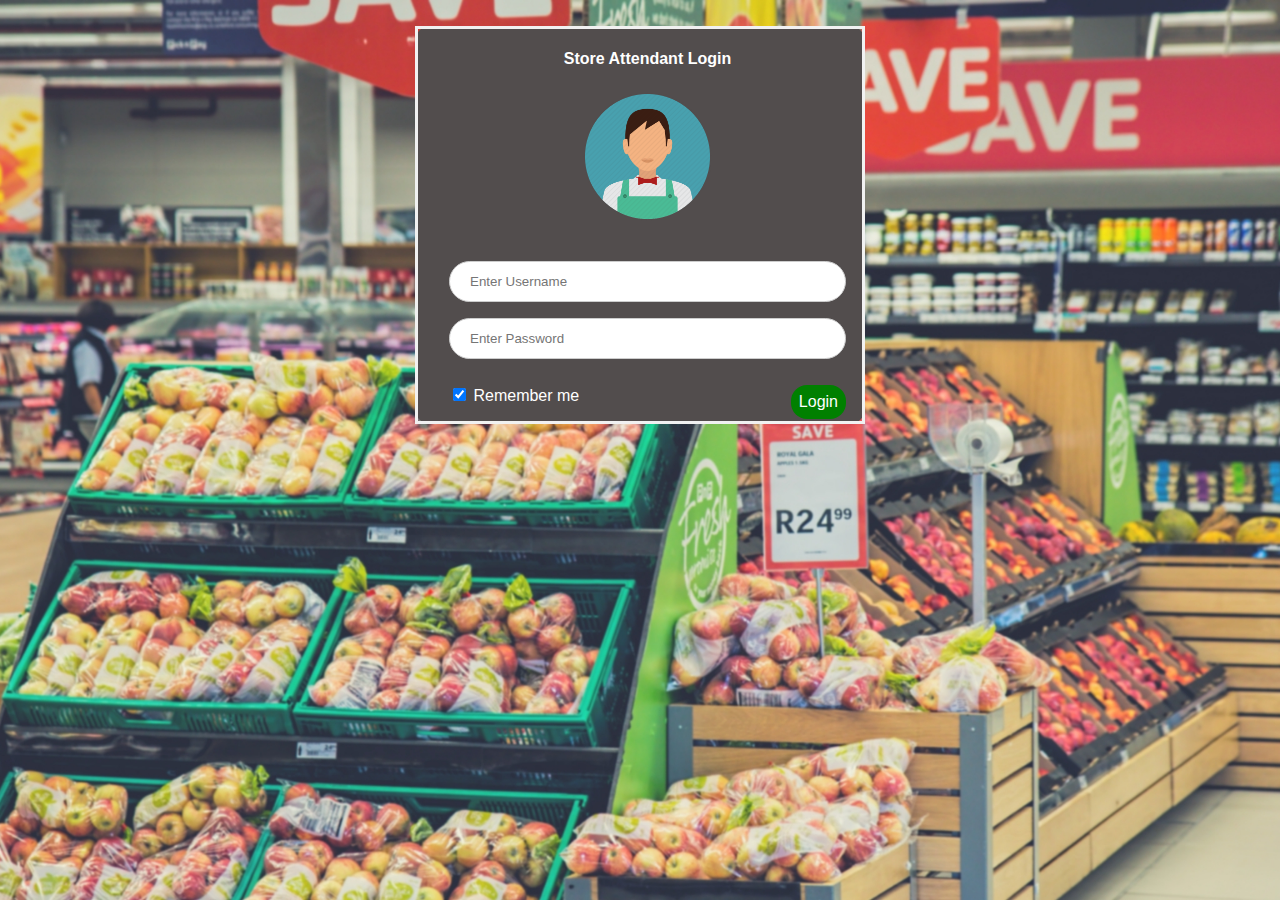
==== UI/index.html @ e55a99f0 "Add index page" ====
<!DOCTYPE html>
<html>
    <head>
        <title>Store_Manager</title>
        <link href="assets/styles/main.css" rel ="stylesheet">
        <link href="assets/images/icon.png" rel="icon">
    </head>

    <body>
        <!-- <header>
            <div class="container">
                <div id="brand">
                    <span class="highlight"><img src="assets/images/sm.jpg"></span>
                    <h1><span class="highlight">Store</span>Manager</h1>
                </div>
            </div>
                <nav>
                    <login>
                        <input type="text" name="uname" placeholder="Username">
                        <input type="password" name="password" placeholder="Password">
                        <a href="templates/store_admin/store_admin.html" class="button">Admin Login</a> 
                    </login>
                </nav>
        </header> -->

        <!-- <div id = "page-container"> -->
            
            <!-- <div id="content"> -->
                <br>
                <div id="container">
                        <form action="">
                            <h4>Store Attendant Login</h4>
                            <div class="imgcontainer">
                              <img src="assets/images/sa_avatar.png" alt="Avatar" class="avatar">
                            </div>
                          
                            <div class="containerl">
                              <!-- <label for="uname"><b>Username</b></label> -->
                              <input type="text" placeholder="Enter Username" name="uname" required>
                          
                              <!-- <label for="psw"><b>Password</b></label> -->
                              <input type="password" placeholder="Enter Password" name="psw" required><br><br>

                              <label id="rem"><input type="checkbox" checked="checked" name="remember"> Remember me</label>

                                  
                              <a href="templates/store_attendant/store_attendant.html">Login</a>
                              
                            </div>
                          
                            <!-- <div class="containerl" style="background-color:#f1f1f1">
                              <button type="button" class="cancelbtn">Cancel</button>
                              <span class="psw">Forgot <a href="#">password?</a></span>
                            </div> -->
                          </form>



                    <!-- <center><h3>Store Attendant Login</h3></center>
                    <form method="POST" action="">
                        <input name="uname" type="text" required placeholder="User Name"> <br><br>
                        <input name="lname" type="text" required placeholder="Last Name"><br><br>
                        <input name="email" type="email" required placeholder="E-mail"><br><br>
                        <input name="occupation" type="text" placeholder="Occupation">
                        <center>Date of Birth <input name="dob" type="date" required><br><br></center>
                        <hr><br><br>
                        <input type="password" name="pass" placeholder="Password" required>
                        <input type="password" name="rep-pass" placeholder="Repeat Password" required><br><br>
                        <center><input class="button" type="button" value="Submit"> <input class="button" type="button" value="Clear"></center>
                    </form> -->
                </div>
            <!-- </div> -->

          

            <!-- <div id="footer">
               <h4>Store_Manager &copy; 2018</h4> 

            </div> -->

        <!-- </div> -->
    </body>
    
</html>
---- UI/assets/styles/main.css ----
@import url('https://fonts.googleapis.com/css?family=Dancing+Script');
@import url('https://fonts.googleapis.com/css?family=Courgette');
@import url('https://fonts.googleapis.com/css?family=Satisfy');


html{
    background: url('../images/back2.jpg');
    background-position: center;
    background-repeat: no-repeat;
    background-size: cover;
    position: relative;
    width: 100%;
    height: 100vh; 


}

#page-container{
    width: 100%;
    /* margin: auto; */
    padding-top: 1px;
}

.button{ 
    text-align: center;
    padding: 5px 8px;
    text-decoration: none;
    border: none;
    display: inline-block;
    background-color: #4CAF50;
    color: white;
    margin: 8px 0;
    cursor: pointer;
}

#content{
    /* background: url('../images/back2.jpg'); */
    /* -webkit-filter: blur(35px);  */
    /* filter: blur(25px); */
    height: 680px;
    border-radius: 5px;
    /* margin-top: 10%; */
}

#content h2{
    font-style: italic;
    color: aliceblue;
    text-align: center;
    font-weight: bolder;
    font-size: 60px;
    font-family: 'Satisfy', cursive;
}

#content h3{
    font-style: italic;
    color: aliceblue;
    text-align: center;
    font-family: 'Satisfy', cursive;
}

.container{
    width: 88%;
    margin: auto;
    overflow: hidden;
}

header{
    background-color: white;
    color: black;
    padding-top: 10px;
    /* min-height: 80px; */
    /* border-bottom: rgb(238, 199, 206) 5px solid; */
    width: 100%;
    position: fixed;
    left: 0;
    top: 0;
}

header a{
    color: rgb(238, 199, 206);
    text-decoration: none;
    font-size: 13px;
}

header ul{
    margin: 0;
    padding: 0;
}

header li{
    display: inline;
    padding: 0 20px 0 20px;
}

header #brand{
    float: left;
}

header #brand img{
    height: 50px;
    width: 150px;
}

header #brand h1{
    margin: 0;
    font-family: 'Courgette', cursive;
}

header nav{
    float: right;
    margin-top: 0;
}

header nav login{
    float: right;
    margin-top: -20px;
    padding: 0 20px 0 20px;
    padding-top: 0;
}

header .highlight, header .current a{
    color:green;
    font-weight:bold;
}

header a:hover{
    color:#cccccc;
}

section{
    min-height: 500px;
    background-color:  rgb(56, 63, 63);
    border-radius: 5px;
    margin-top: 8%;
    margin-bottom: 8%;
    padding-top: 1%;
}

#book{
    min-height: 470px;
    background-color: rgb(238, 199, 206);
    border-radius: 10px;
    margin-left: 20px;
    margin-right: 20px;
    margin-bottom: 200px;
}

section .row .column{
    width: 45%;
    margin-left: 60px;
    margin-top: 20px;
}

section .row .column p{
    font-family: Arial, Helvetica, sans-serif;
    color: white;
    font-weight: 600;
}

section .row .column button{
    background-color: rgb(56, 63, 63);
    font-family: Arial, Helvetica, sans-serif;
    color: white;
    font-weight: 600;
    float: right;
    margin-right: 60px;
    border-radius: 6px;
    border: none;
    padding: 5px 8px;
}

hr{
    background-color: white;
    margin: auto;
    width: 50%;
}

#container{
    width: 450px;
    /* height: 700px; */
    /* margin-top: 50%; */
    margin: auto;
    /* padding-top: -10px; */
    background: rgb(82, 77, 77);
    border: none;
    border-radius: 15px;
}

#container form{
    padding-left: 15px;
}

#container form{
    color: white;
}

#container h4{
    color: white;
    text-align: center;

}

#content2{
    background: white;
    width: 650px;
    height: 250px;
    margin: auto;
    font-weight: 600;
    color: rgb(56, 63, 63);
    font-family: 'Courgette', cursive;
}

 #content2 h3{
    text-align: center;
} 

.row:after{
    content: "";
    display: table;
    clear: both;
}

.column{
    float: left;
    width: 50%;
}

#footer{
    background:white;
    height: 50px;
    color: aliceblue;
    font-weight: bolder;
    font-family: 'Courgette', cursive;
    position: fixed;
    left: 0;
    bottom: 0;
    width: 100%;
    text-align: center;
}

#footer h4{ 
    margin-top: 10px;
}



 /* TAB STYLES*/
 .tab {
    width: 80%;
    margin-left: 10%;
    border-radius: 6px;
    overflow: hidden;
    border: 1px solid #ccc;
    background-color: #f1f1f1;
}

.tab button {
    background-color: inherit;
    float: left;
    border: none;
    outline: none;
    cursor: pointer;
    padding: 17px 36px;
    transition: 0.3s;
}

.tab button:hover {
    background-color: #ddd;
}

.tab button.active {
    background-color: #ccc;
}

.tabcontent {
    display: none;
    padding: 17px 36px;
    width: 80%;
    border: 1px solid #ccc;
    border-top: none;
    margin-left: 10%;
    background-color: white;
    font-size: 10px;
    color: #666;
} 

.tabcontent table td a{
   text-decoration: none;
   color: rgb(64, 62, 146);
} 

.tabcontent table td button{
    border-radius: 4px;
    border: none;
    font-size: 12px;
    color: white;
    background-color: rgb(238, 199, 206);
 } 

 /* ALL ENTRIES TABLE STYLING */

 #myInput {
    /* background-image: url('/css/searchicon.png');  */
    background-position: 10px 12px;
    background-repeat: no-repeat;
    width: 100%; 
    font-size: 16px; 
    padding: 12px 20px 12px 40px; 
    border: 1px solid #ddd; 
    margin-bottom: 12px; 
}

#myTable {
    width: 100%; 
    border: 1px solid #ddd; 
    font-size: 18px; 
    border-radius: 10px;
    background-color: #f1f1f1;
    font-family: Arial, Helvetica, sans-serif;
}

#myTable th{
    font-size: 14px;
    font-weight: 100;
}

#myTable th, #myTable td {
    text-align: left; 
    padding: 8px; 
}

#myTable tr {
    border-bottom: 1px solid #ddd;
}

#myTable tr.header, #myTable tr:hover {
    background-color: rgb(56, 63, 63);
    color:white;
}



body {font-family: Arial, Helvetica, sans-serif;}
form {border: 3px solid #f1f1f1;}

#container form input[type=text], #container form input[type=password] {
    width: 100%;
    padding: 12px 20px;
    margin: 8px 0;
    display: inline-block;
    border: 1px solid #ccc;
    box-sizing: border-box;
    border-radius: 36px;
}

button {
    background-color: #4CAF50;
    color: white;
    padding: 14px 20px;
    margin: 8px 0;
    border: none;
    cursor: pointer;
    width: 100%;
}

button:hover {
    opacity: 0.8;
}

.cancelbtn {
    width: auto;
    padding: 10px 18px;
    background-color: #f44336;
}

.imgcontainer {
    text-align: center;
    margin: 24px 0 12px 0;
}

img.avatar {
    width: 30%;
    border-radius: 50%;
}

.containerl {
    padding: 16px;
    border-radius: 10px;
}

.containerl a{
    text-decoration: none;
    background-color: green;
    color: white;
    padding: 8px 8px;
    float: right;
    border-radius: 16px;
}




span.psw {
    float: right;
    padding-top: 16px;
}

/* Change styles for span and cancel button on extra small screens */
@media screen and (max-width: 300px) {
    span.psw {
       display: block;
       float: none;
       color: black;
    }
    .cancelbtn {
       width: 100%;
    }
}
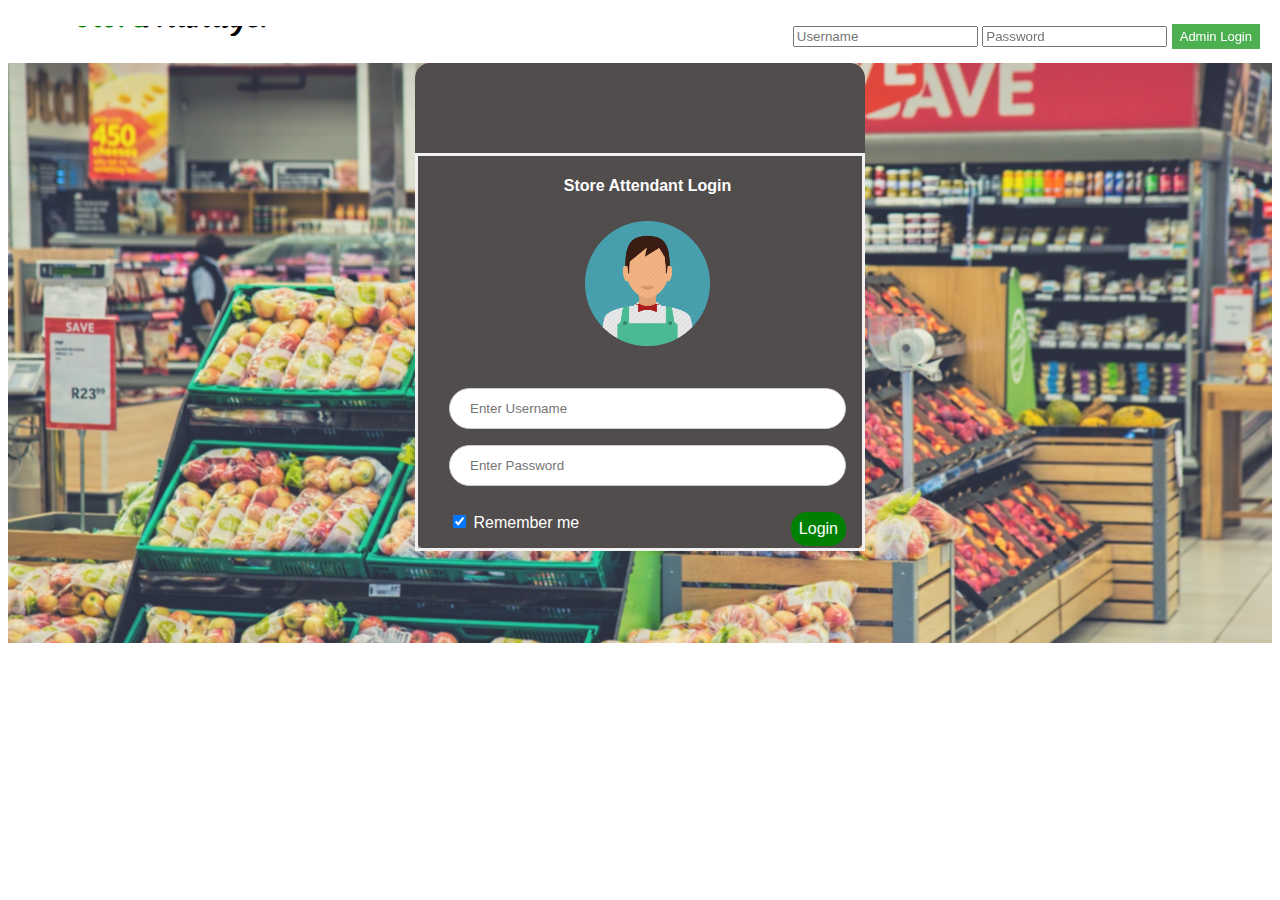
==== commit 77ba09b9: "Modify index page" ====
--- a/UI/index.html
+++ b/UI/index.html
@@ -7,6 +7,53 @@
     </head>
 
     <body>
+            <header>
+            <div class="container">
+                <div id="brand">
+                    <!-- <span class="highlight"><img src="assets/images/sm.jpg"></span> -->
+                    <h1><span class="highlight">Store</span>Manager</h1>
+                </div>
+            </div>
+                <nav>
+                    <login>
+                        <input type="text" name="uname" placeholder="Username">
+                        <input type="password" name="password" placeholder="Password">
+                        <a href="templates/store_admin/store_admin.html" class="button">Admin Login</a> 
+                    </login>
+                </nav>
+        </header> 
+                  
+                  <div id="backgroundimage">
+
+
+                        <div id="container">
+                                <form action="">
+                                    <h4>Store Attendant Login</h4>
+                                    <div class="imgcontainer">
+                                      <img src="assets/images/sa_avatar.png" alt="Avatar" class="avatar">
+                                    </div>
+                                  
+                                    <div class="containerl">
+                                      <!-- <label for="uname"><b>Username</b></label> -->
+                                      <input type="text" placeholder="Enter Username" name="uname" required>
+                                  
+                                      <!-- <label for="psw"><b>Password</b></label> -->
+                                      <input type="password" placeholder="Enter Password" name="psw" required><br><br>
+        
+                                      <label id="rem"><input type="checkbox" checked="checked" name="remember"> Remember me</label>
+        
+                                          
+                                      <a href="templates/store_attendant/store_attendant.html">Login</a>
+                                      
+                                    </div>
+                                  
+                                  </form>
+        
+        
+        
+                           
+                        </div>
+                  </div> 
         <!-- <header>
             <div class="container">
                 <div id="brand">
@@ -27,48 +74,7 @@
             
             <!-- <div id="content"> -->
                 <br>
-                <div id="container">
-                        <form action="">
-                            <h4>Store Attendant Login</h4>
-                            <div class="imgcontainer">
-                              <img src="assets/images/sa_avatar.png" alt="Avatar" class="avatar">
-                            </div>
-                          
-                            <div class="containerl">
-                              <!-- <label for="uname"><b>Username</b></label> -->
-                              <input type="text" placeholder="Enter Username" name="uname" required>
-                          
-                              <!-- <label for="psw"><b>Password</b></label> -->
-                              <input type="password" placeholder="Enter Password" name="psw" required><br><br>
-
-                              <label id="rem"><input type="checkbox" checked="checked" name="remember"> Remember me</label>
-
-                                  
-                              <a href="templates/store_attendant/store_attendant.html">Login</a>
-                              
-                            </div>
-                          
-                            <!-- <div class="containerl" style="background-color:#f1f1f1">
-                              <button type="button" class="cancelbtn">Cancel</button>
-                              <span class="psw">Forgot <a href="#">password?</a></span>
-                            </div> -->
-                          </form>
-
-
-
-                    <!-- <center><h3>Store Attendant Login</h3></center>
-                    <form method="POST" action="">
-                        <input name="uname" type="text" required placeholder="User Name"> <br><br>
-                        <input name="lname" type="text" required placeholder="Last Name"><br><br>
-                        <input name="email" type="email" required placeholder="E-mail"><br><br>
-                        <input name="occupation" type="text" placeholder="Occupation">
-                        <center>Date of Birth <input name="dob" type="date" required><br><br></center>
-                        <hr><br><br>
-                        <input type="password" name="pass" placeholder="Password" required>
-                        <input type="password" name="rep-pass" placeholder="Repeat Password" required><br><br>
-                        <center><input class="button" type="button" value="Submit"> <input class="button" type="button" value="Clear"></center>
-                    </form> -->
-                </div>
+                
             <!-- </div> -->
 
           
--- a/UI/assets/styles/main.css
+++ b/UI/assets/styles/main.css
@@ -2,7 +2,7 @@
 @import url('https://fonts.googleapis.com/css?family=Courgette');
 @import url('https://fonts.googleapis.com/css?family=Satisfy');
 
-
+/* 
 html{
     background: url('../images/back2.jpg');
     background-position: center;
@@ -11,9 +11,23 @@
     position: relative;
     width: 100%;
     height: 100vh; 
-
-
-}
+} */
+
+
+
+
+#backgroundimage {
+    background: url("../images/back2.jpg");
+    /* width: 1024px;
+    height: 500px; */
+    background-position: center;
+    background-repeat: no-repeat;
+    background-size: cover;
+    position: relative;
+    width: 100%;
+    height: 580px;
+    margin-top: 5%;
+  }
 
 #page-container{
     width: 100%;
@@ -67,7 +81,8 @@
 header{
     background-color: white;
     color: black;
-    padding-top: 10px;
+    margin-top: 2%;
+    /* padding-top: 10px; */
     /* min-height: 80px; */
     /* border-bottom: rgb(238, 199, 206) 5px solid; */
     width: 100%;
@@ -94,11 +109,12 @@
 
 header #brand{
     float: left;
+    margin-top: -30px;
 }
 
 header #brand img{
-    height: 50px;
-    width: 150px;
+    height: 30px;
+    width: 50px;
 }
 
 header #brand h1{
@@ -180,7 +196,7 @@
     /* height: 700px; */
     /* margin-top: 50%; */
     margin: auto;
-    /* padding-top: -10px; */
+    padding-top: 90px;
     background: rgb(82, 77, 77);
     border: none;
     border-radius: 15px;
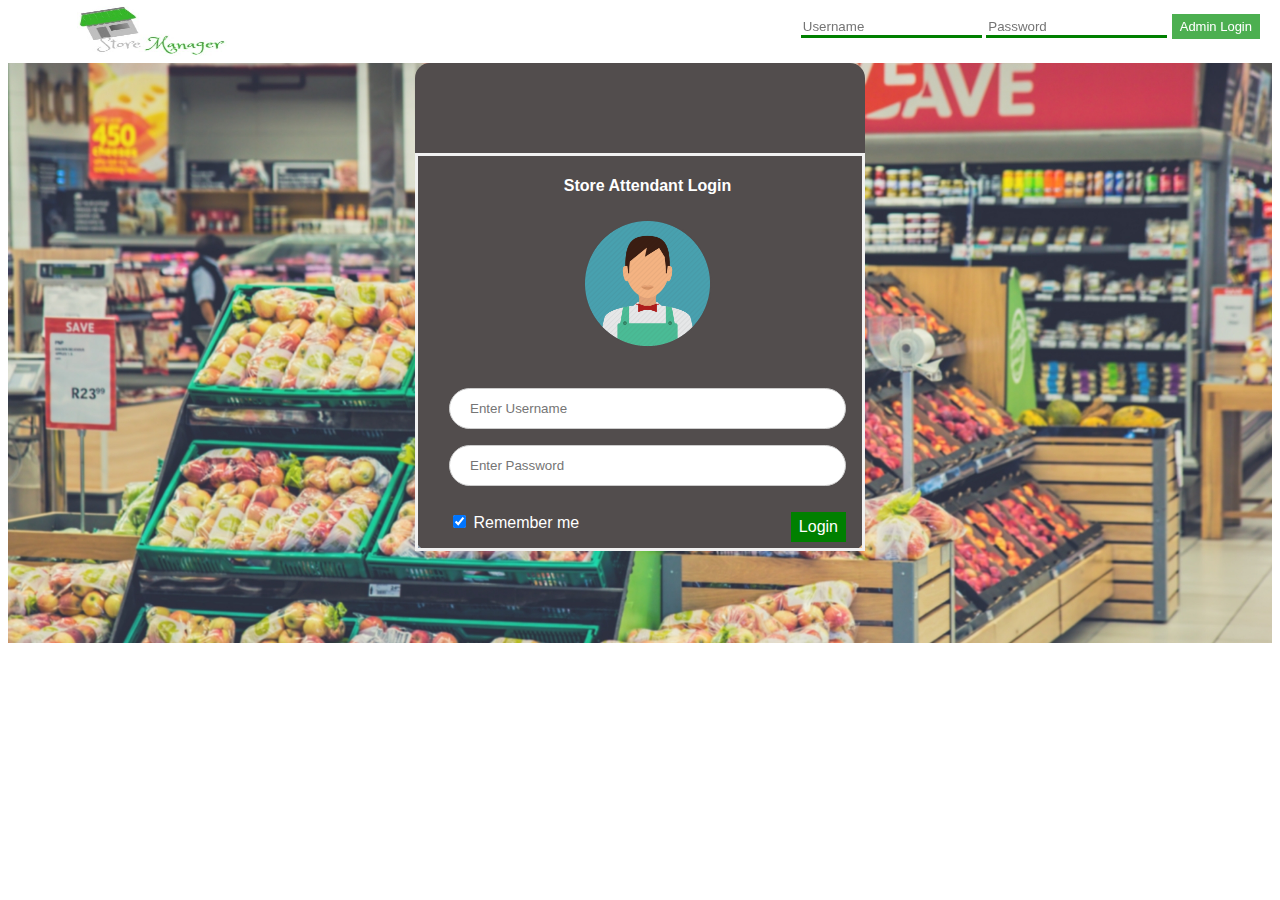
==== commit a7767115: "Modify index page" ====
--- a/UI/index.html
+++ b/UI/index.html
@@ -3,24 +3,23 @@
     <head>
         <title>Store_Manager</title>
         <link href="assets/styles/main.css" rel ="stylesheet">
-        <link href="assets/images/icon.png" rel="icon">
+        <link href="assets/images/icon.jpg" rel="icon">
     </head>
 
     <body>
-            <header>
+        <header>
             <div class="container">
                 <div id="brand">
-                    <!-- <span class="highlight"><img src="assets/images/sm.jpg"></span> -->
-                    <h1><span class="highlight">Store</span>Manager</h1>
+                    <span class="highlight"><img src="assets/images/Parmesan Cheese(1).jpg"></span>
                 </div>
             </div>
-                <nav>
-                    <login>
-                        <input type="text" name="uname" placeholder="Username">
-                        <input type="password" name="password" placeholder="Password">
-                        <a href="templates/store_admin/store_admin.html" class="button">Admin Login</a> 
-                    </login>
-                </nav>
+            <nav>
+                <login>
+                    <input type="text" name="uname" placeholder="Username">
+                    <input type="password" name="password" placeholder="Password">
+                    <a href="templates/store_admin/store_admin.html" class="button">Admin Login</a> 
+                </login>
+            </nav>
         </header> 
                   
                   <div id="backgroundimage">
@@ -34,10 +33,8 @@
                                     </div>
                                   
                                     <div class="containerl">
-                                      <!-- <label for="uname"><b>Username</b></label> -->
                                       <input type="text" placeholder="Enter Username" name="uname" required>
                                   
-                                      <!-- <label for="psw"><b>Password</b></label> -->
                                       <input type="password" placeholder="Enter Password" name="psw" required><br><br>
         
                                       <label id="rem"><input type="checkbox" checked="checked" name="remember"> Remember me</label>
--- a/UI/assets/styles/main.css
+++ b/UI/assets/styles/main.css
@@ -2,31 +2,17 @@
 @import url('https://fonts.googleapis.com/css?family=Courgette');
 @import url('https://fonts.googleapis.com/css?family=Satisfy');
 
-/* 
-html{
-    background: url('../images/back2.jpg');
+
+#backgroundimage {
+    background: url("../images/back2.jpg");
     background-position: center;
     background-repeat: no-repeat;
     background-size: cover;
     position: relative;
     width: 100%;
-    height: 100vh; 
-} */
-
-
-
-
-#backgroundimage {
-    background: url("../images/back2.jpg");
-    /* width: 1024px;
-    height: 500px; */
-    background-position: center;
-    background-repeat: no-repeat;
-    background-size: cover;
-    position: relative;
-    width: 100%;
     height: 580px;
     margin-top: 5%;
+    border-width: 10px;
   }
 
 #page-container{
@@ -75,7 +61,7 @@
 .container{
     width: 88%;
     margin: auto;
-    overflow: hidden;
+    /* overflow: hidden; */
 }
 
 header{
@@ -109,12 +95,12 @@
 
 header #brand{
     float: left;
-    margin-top: -30px;
+    margin-top: -20px;
 }
 
 header #brand img{
-    height: 30px;
-    width: 50px;
+    height: 50px;
+    width: 150px;
 }
 
 header #brand h1{
@@ -132,6 +118,11 @@
     margin-top: -20px;
     padding: 0 20px 0 20px;
     padding-top: 0;
+}
+
+header nav login input[type=text], header nav login input[type=password]{
+    border: none;
+    border-bottom: solid green;
 }
 
 header .highlight, header .current a{
@@ -408,9 +399,9 @@
     text-decoration: none;
     background-color: green;
     color: white;
-    padding: 8px 8px;
+    padding: 6px 8px;
     float: right;
-    border-radius: 16px;
+    /* border-radius: 16px; */
 }
 
 
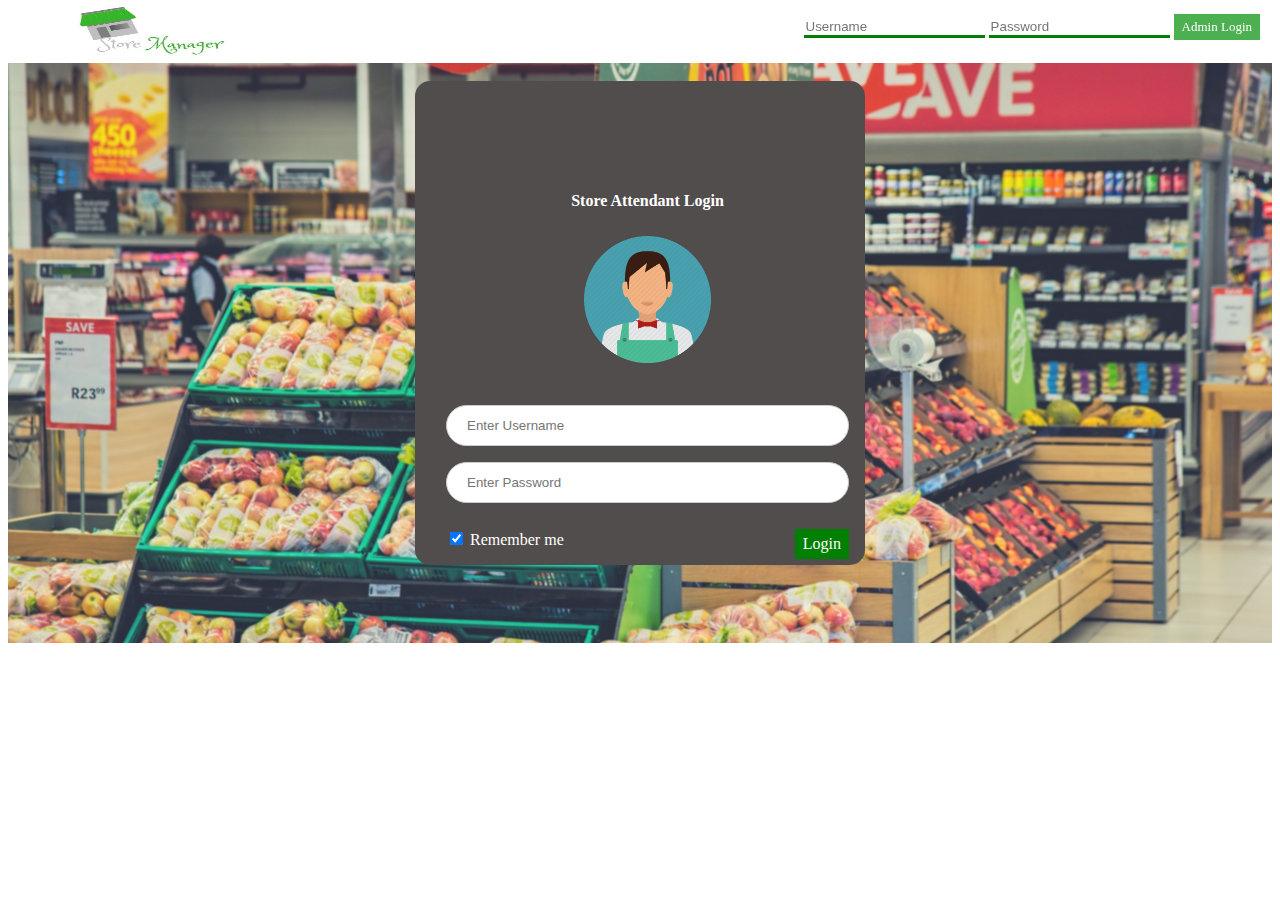
==== commit 713f3a38: "Modify index page" ====
--- a/UI/index.html
+++ b/UI/index.html
@@ -22,59 +22,24 @@
             </nav>
         </header> 
                   
-                  <div id="backgroundimage">
-
-
-                        <div id="container">
-                                <form action="">
-                                    <h4>Store Attendant Login</h4>
-                                    <div class="imgcontainer">
-                                      <img src="assets/images/sa_avatar.png" alt="Avatar" class="avatar">
-                                    </div>
+        <div id="backgroundimage">
+            <br>
+            <div id="container">
+                <form action="">
+                <h4>Store Attendant Login</h4>
+                    <div class="imgcontainer">
+                        <img src="assets/images/sa_avatar.png" alt="Avatar" class="avatar">
+                    </div>
                                   
-                                    <div class="containerl">
-                                      <input type="text" placeholder="Enter Username" name="uname" required>
-                                  
-                                      <input type="password" placeholder="Enter Password" name="psw" required><br><br>
-        
-                                      <label id="rem"><input type="checkbox" checked="checked" name="remember"> Remember me</label>
-        
-                                          
-                                      <a href="templates/store_attendant/store_attendant.html">Login</a>
-                                      
-                                    </div>
-                                  
-                                  </form>
-        
-        
-        
-                           
-                        </div>
-                  </div> 
-        <!-- <header>
-            <div class="container">
-                <div id="brand">
-                    <span class="highlight"><img src="assets/images/sm.jpg"></span>
-                    <h1><span class="highlight">Store</span>Manager</h1>
-                </div>
+                    <div class="containerl">
+                        <input type="text" placeholder="Enter Username" name="uname" required>
+                        <input type="password" placeholder="Enter Password" name="psw" required><br><br>
+                        <label id="rem"><input type="checkbox" checked="checked" name="remember"> Remember me</label>
+                        <a href="templates/store_attendant/store_attendant.html">Login</a>  
+                    </div>
+                </form>
             </div>
-                <nav>
-                    <login>
-                        <input type="text" name="uname" placeholder="Username">
-                        <input type="password" name="password" placeholder="Password">
-                        <a href="templates/store_admin/store_admin.html" class="button">Admin Login</a> 
-                    </login>
-                </nav>
-        </header> -->
-
-        <!-- <div id = "page-container"> -->
-            
-            <!-- <div id="content"> -->
-                <br>
-                
-            <!-- </div> -->
-
-          
+        </div> 
 
             <!-- <div id="footer">
                <h4>Store_Manager &copy; 2018</h4> 
--- a/UI/assets/styles/main.css
+++ b/UI/assets/styles/main.css
@@ -15,11 +15,6 @@
     border-width: 10px;
   }
 
-#page-container{
-    width: 100%;
-    /* margin: auto; */
-    padding-top: 1px;
-}
 
 .button{ 
     text-align: center;
@@ -31,31 +26,6 @@
     color: white;
     margin: 8px 0;
     cursor: pointer;
-}
-
-#content{
-    /* background: url('../images/back2.jpg'); */
-    /* -webkit-filter: blur(35px);  */
-    /* filter: blur(25px); */
-    height: 680px;
-    border-radius: 5px;
-    /* margin-top: 10%; */
-}
-
-#content h2{
-    font-style: italic;
-    color: aliceblue;
-    text-align: center;
-    font-weight: bolder;
-    font-size: 60px;
-    font-family: 'Satisfy', cursive;
-}
-
-#content h3{
-    font-style: italic;
-    color: aliceblue;
-    text-align: center;
-    font-family: 'Satisfy', cursive;
 }
 
 .container{
@@ -134,57 +104,9 @@
     color:#cccccc;
 }
 
-section{
-    min-height: 500px;
-    background-color:  rgb(56, 63, 63);
-    border-radius: 5px;
-    margin-top: 8%;
-    margin-bottom: 8%;
-    padding-top: 1%;
-}
-
-#book{
-    min-height: 470px;
-    background-color: rgb(238, 199, 206);
-    border-radius: 10px;
-    margin-left: 20px;
-    margin-right: 20px;
-    margin-bottom: 200px;
-}
-
-section .row .column{
-    width: 45%;
-    margin-left: 60px;
-    margin-top: 20px;
-}
-
-section .row .column p{
-    font-family: Arial, Helvetica, sans-serif;
-    color: white;
-    font-weight: 600;
-}
-
-section .row .column button{
-    background-color: rgb(56, 63, 63);
-    font-family: Arial, Helvetica, sans-serif;
-    color: white;
-    font-weight: 600;
-    float: right;
-    margin-right: 60px;
-    border-radius: 6px;
-    border: none;
-    padding: 5px 8px;
-}
-
-hr{
-    background-color: white;
-    margin: auto;
-    width: 50%;
-}
-
 #container{
     width: 450px;
-    /* height: 700px; */
+    /* height: 300px; */
     /* margin-top: 50%; */
     margin: auto;
     padding-top: 90px;
@@ -195,42 +117,24 @@
 
 #container form{
     padding-left: 15px;
-}
-
-#container form{
-    color: white;
-}
-
+    color: white;
+}
+
+#container form input[type=text], #container form input[type=password] {
+    width: 100%;
+    padding: 12px 20px;
+    margin: 8px 0;
+    display: inline-block;
+    border: 1px solid #ccc;
+    box-sizing: border-box;
+    border-radius: 36px;
+}
 #container h4{
     color: white;
     text-align: center;
 
 }
 
-#content2{
-    background: white;
-    width: 650px;
-    height: 250px;
-    margin: auto;
-    font-weight: 600;
-    color: rgb(56, 63, 63);
-    font-family: 'Courgette', cursive;
-}
-
- #content2 h3{
-    text-align: center;
-} 
-
-.row:after{
-    content: "";
-    display: table;
-    clear: both;
-}
-
-.column{
-    float: left;
-    width: 50%;
-}
 
 #footer{
     background:white;
@@ -251,115 +155,8 @@
 
 
 
- /* TAB STYLES*/
- .tab {
-    width: 80%;
-    margin-left: 10%;
-    border-radius: 6px;
-    overflow: hidden;
-    border: 1px solid #ccc;
-    background-color: #f1f1f1;
-}
-
-.tab button {
-    background-color: inherit;
-    float: left;
-    border: none;
-    outline: none;
-    cursor: pointer;
-    padding: 17px 36px;
-    transition: 0.3s;
-}
-
-.tab button:hover {
-    background-color: #ddd;
-}
-
-.tab button.active {
-    background-color: #ccc;
-}
-
-.tabcontent {
-    display: none;
-    padding: 17px 36px;
-    width: 80%;
-    border: 1px solid #ccc;
-    border-top: none;
-    margin-left: 10%;
-    background-color: white;
-    font-size: 10px;
-    color: #666;
-} 
-
-.tabcontent table td a{
-   text-decoration: none;
-   color: rgb(64, 62, 146);
-} 
-
-.tabcontent table td button{
-    border-radius: 4px;
-    border: none;
-    font-size: 12px;
-    color: white;
-    background-color: rgb(238, 199, 206);
- } 
-
- /* ALL ENTRIES TABLE STYLING */
-
- #myInput {
-    /* background-image: url('/css/searchicon.png');  */
-    background-position: 10px 12px;
-    background-repeat: no-repeat;
-    width: 100%; 
-    font-size: 16px; 
-    padding: 12px 20px 12px 40px; 
-    border: 1px solid #ddd; 
-    margin-bottom: 12px; 
-}
-
-#myTable {
-    width: 100%; 
-    border: 1px solid #ddd; 
-    font-size: 18px; 
-    border-radius: 10px;
-    background-color: #f1f1f1;
-    font-family: Arial, Helvetica, sans-serif;
-}
-
-#myTable th{
-    font-size: 14px;
-    font-weight: 100;
-}
-
-#myTable th, #myTable td {
-    text-align: left; 
-    padding: 8px; 
-}
-
-#myTable tr {
-    border-bottom: 1px solid #ddd;
-}
-
-#myTable tr.header, #myTable tr:hover {
-    background-color: rgb(56, 63, 63);
-    color:white;
-}
-
-
-
-body {font-family: Arial, Helvetica, sans-serif;}
-form {border: 3px solid #f1f1f1;}
-
-#container form input[type=text], #container form input[type=password] {
-    width: 100%;
-    padding: 12px 20px;
-    margin: 8px 0;
-    display: inline-block;
-    border: 1px solid #ccc;
-    box-sizing: border-box;
-    border-radius: 36px;
-}
-
+
+/* 
 button {
     background-color: #4CAF50;
     color: white;
@@ -378,7 +175,7 @@
     width: auto;
     padding: 10px 18px;
     background-color: #f44336;
-}
+} */
 
 .imgcontainer {
     text-align: center;
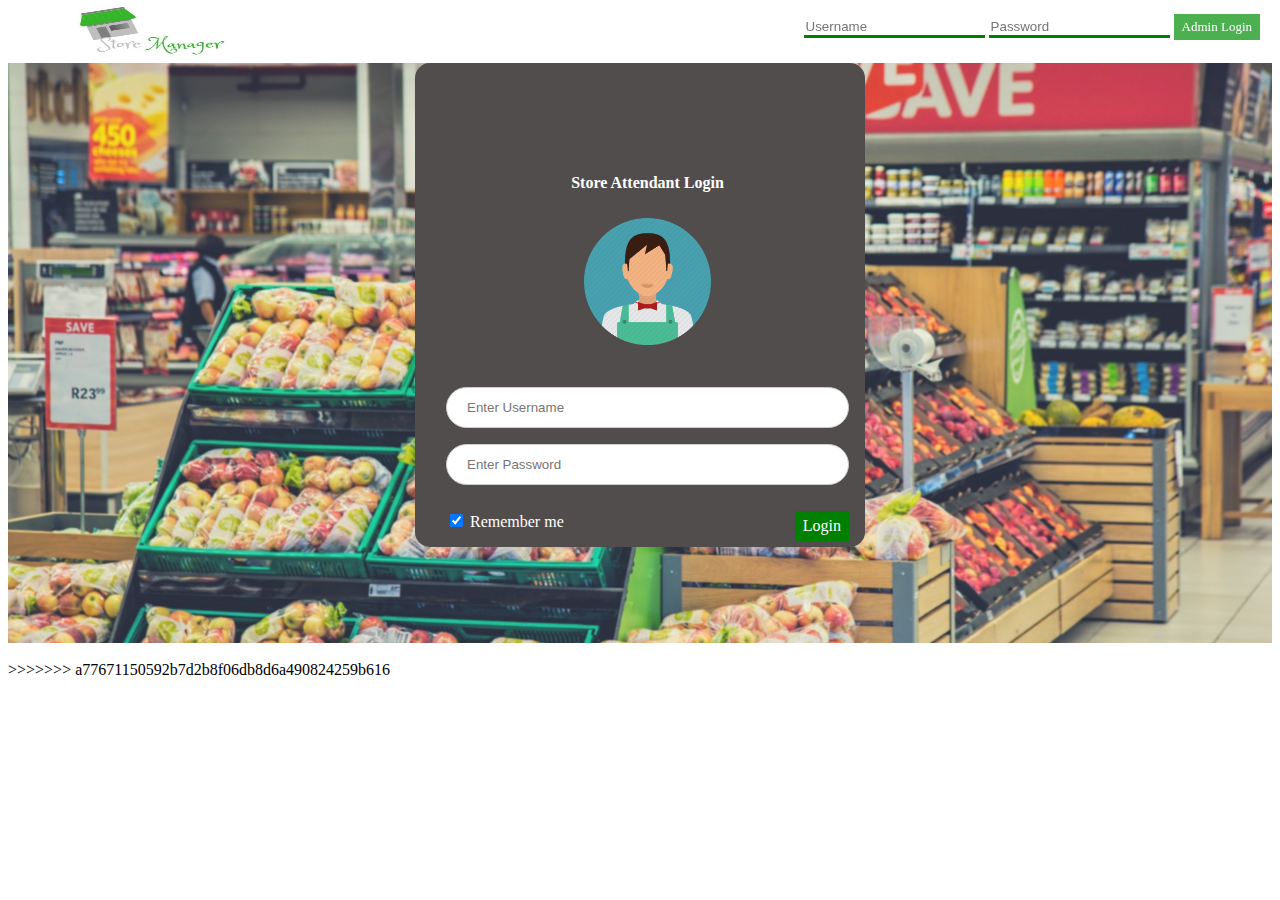
==== commit 0ae1b2b9: "Modify index page" ====
--- a/UI/index.html
+++ b/UI/index.html
@@ -13,6 +13,51 @@
                     <span class="highlight"><img src="assets/images/Parmesan Cheese(1).jpg"></span>
                 </div>
             </div>
+            <nav>
+                <login>
+                    <input type="text" name="uname" placeholder="Username">
+                    <input type="password" name="password" placeholder="Password">
+                    <a href="templates/store_admin/store_admin.html" class="button">Admin Login</a> 
+                </login>
+            </nav>
+        </header> 
+                  
+                  <div id="backgroundimage">
+
+
+                        <div id="container">
+                                <form action="">
+                                    <h4>Store Attendant Login</h4>
+                                    <div class="imgcontainer">
+                                      <img src="assets/images/sa_avatar.png" alt="Avatar" class="avatar">
+                                    </div>
+                                  
+                                    <div class="containerl">
+                                      <input type="text" placeholder="Enter Username" name="uname" required>
+                                  
+                                      <input type="password" placeholder="Enter Password" name="psw" required><br><br>
+        
+                                      <label id="rem"><input type="checkbox" checked="checked" name="remember"> Remember me</label>
+        
+                                          
+                                      <a href="templates/store_attendant/store_attendant.html">Login</a>
+                                      
+                                    </div>
+                                  
+                                  </form>
+        
+        
+        
+                           
+                        </div>
+                  </div> 
+        <!-- <header>
+            <div class="container">
+                <div id="brand">
+                    <span class="highlight"><img src="assets/images/Parmesan Cheese(1).jpg"></span>
+                </div>
+            </div>
+<<<<<<< HEAD
             <nav>
                 <login>
                     <input type="text" name="uname" placeholder="Username">
@@ -40,6 +85,25 @@
                 </form>
             </div>
         </div> 
+=======
+                <nav>
+                    <login>
+                        <input type="text" name="uname" placeholder="Username">
+                        <input type="password" name="password" placeholder="Password">
+                        <a href="templates/store_admin/store_admin.html" class="button">Admin Login</a> 
+                    </login>
+                </nav>
+        </header> -->
+
+        <!-- <div id = "page-container"> -->
+            
+            <!-- <div id="content"> -->
+                <br>
+                
+            <!-- </div> -->
+
+          
+>>>>>>> a77671150592b7d2b8f06db8d6a490824259b616
 
             <!-- <div id="footer">
                <h4>Store_Manager &copy; 2018</h4> 
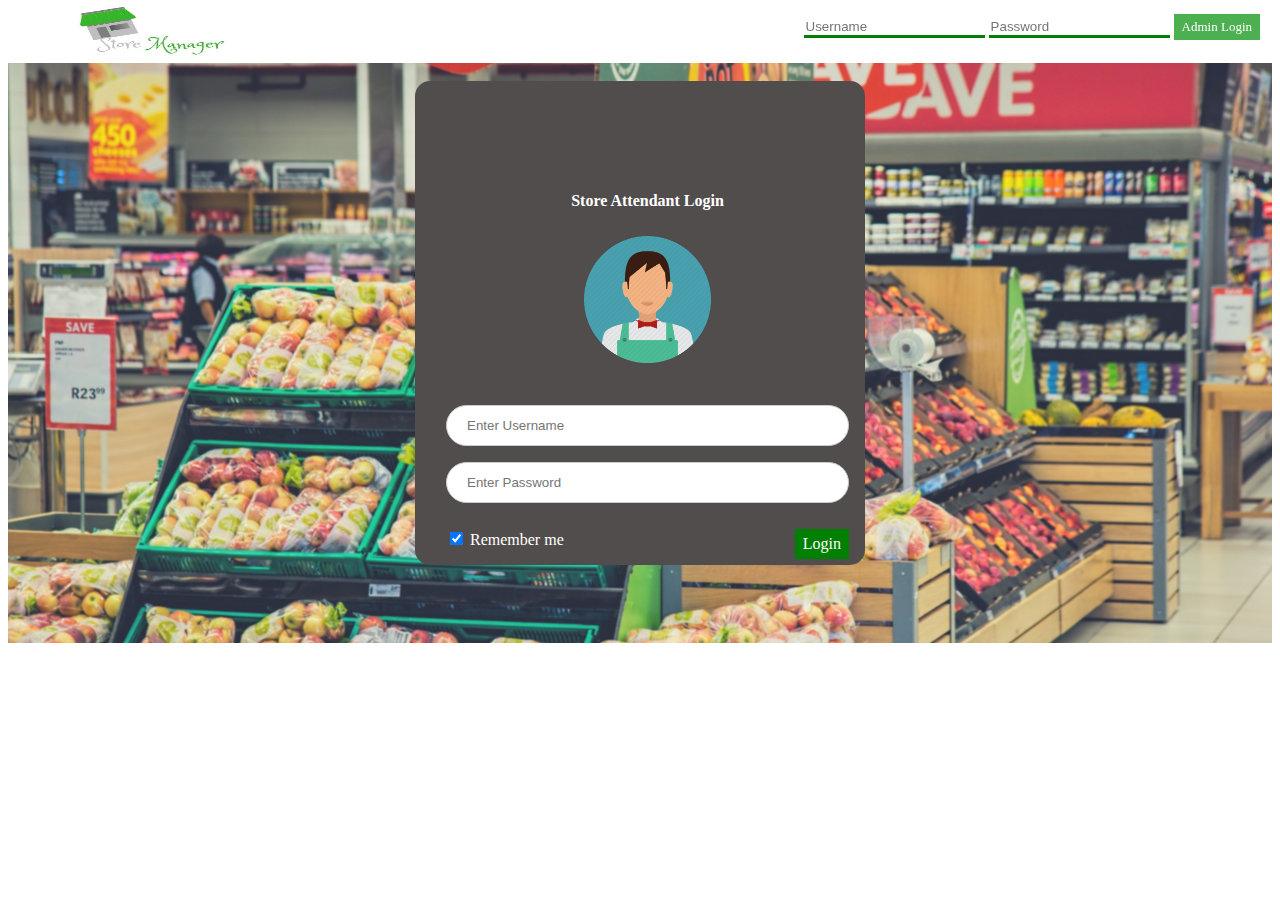
==== commit d2553505: "Modify index page" ====
--- a/UI/index.html
+++ b/UI/index.html
@@ -22,95 +22,38 @@
             </nav>
         </header> 
                   
-                  <div id="backgroundimage">
-
-
-                        <div id="container">
-                                <form action="">
-                                    <h4>Store Attendant Login</h4>
-                                    <div class="imgcontainer">
-                                      <img src="assets/images/sa_avatar.png" alt="Avatar" class="avatar">
-                                    </div>
-                                  
-                                    <div class="containerl">
-                                      <input type="text" placeholder="Enter Username" name="uname" required>
-                                  
-                                      <input type="password" placeholder="Enter Password" name="psw" required><br><br>
-        
-                                      <label id="rem"><input type="checkbox" checked="checked" name="remember"> Remember me</label>
-        
-                                          
-                                      <a href="templates/store_attendant/store_attendant.html">Login</a>
-                                      
-                                    </div>
-                                  
-                                  </form>
-        
-        
-        
-                           
-                        </div>
-                  </div> 
-        <!-- <header>
-            <div class="container">
-                <div id="brand">
-                    <span class="highlight"><img src="assets/images/Parmesan Cheese(1).jpg"></span>
-                </div>
-            </div>
-<<<<<<< HEAD
-            <nav>
-                <login>
-                    <input type="text" name="uname" placeholder="Username">
-                    <input type="password" name="password" placeholder="Password">
-                    <a href="templates/store_admin/store_admin.html" class="button">Admin Login</a> 
-                </login>
-            </nav>
-        </header> 
-                  
         <div id="backgroundimage">
-            <br>
+        <br>
             <div id="container">
                 <form action="">
-                <h4>Store Attendant Login</h4>
+                    <h4>Store Attendant Login</h4>
                     <div class="imgcontainer">
                         <img src="assets/images/sa_avatar.png" alt="Avatar" class="avatar">
                     </div>
                                   
                     <div class="containerl">
                         <input type="text" placeholder="Enter Username" name="uname" required>
+                                  
                         <input type="password" placeholder="Enter Password" name="psw" required><br><br>
+        
                         <label id="rem"><input type="checkbox" checked="checked" name="remember"> Remember me</label>
-                        <a href="templates/store_attendant/store_attendant.html">Login</a>  
+        
+                        <a href="templates/store_attendant/store_attendant.html">Login</a>
+                                      
                     </div>
+                                  
                 </form>
+        
             </div>
         </div> 
-=======
-                <nav>
-                    <login>
-                        <input type="text" name="uname" placeholder="Username">
-                        <input type="password" name="password" placeholder="Password">
-                        <a href="templates/store_admin/store_admin.html" class="button">Admin Login</a> 
-                    </login>
-                </nav>
-        </header> -->
-
-        <!-- <div id = "page-container"> -->
-            
-            <!-- <div id="content"> -->
-                <br>
-                
-            <!-- </div> -->
-
-          
->>>>>>> a77671150592b7d2b8f06db8d6a490824259b616
+        
 
             <!-- <div id="footer">
                <h4>Store_Manager &copy; 2018</h4> 
 
             </div> -->
 
-        <!-- </div> -->
+      
     </body>
     
 </html>
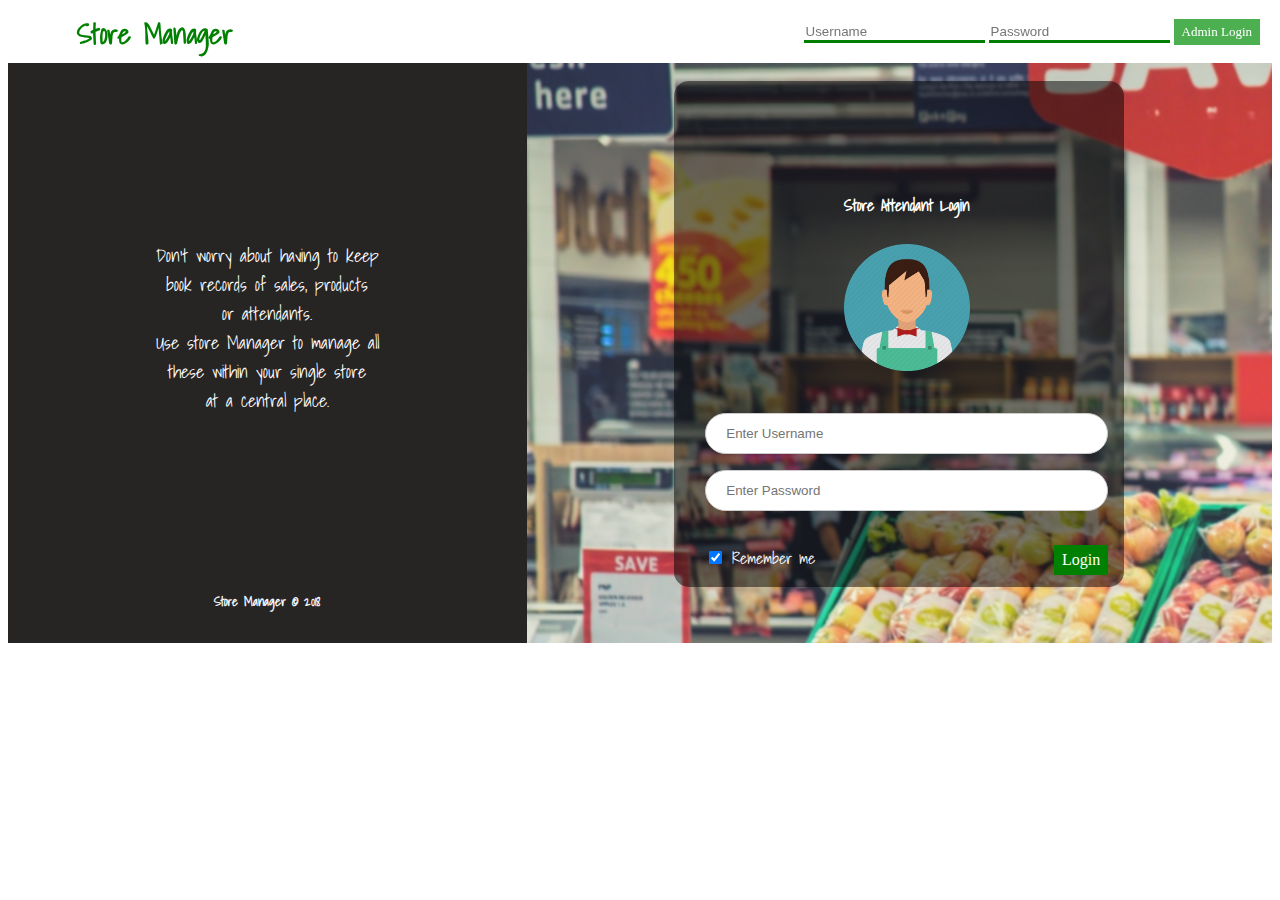
==== commit d3079bb6: "Modify main.css" ====
--- a/UI/index.html
+++ b/UI/index.html
@@ -10,7 +10,8 @@
         <header>
             <div class="container">
                 <div id="brand">
-                    <span class="highlight"><img src="assets/images/Parmesan Cheese(1).jpg"></span>
+                    <span class="highlight">Store Manager</span>
+                    <!-- <span class="highlight"><img src="assets/images/Parmesan Cheese(1).jpg"></span> -->
                 </div>
             </div>
             <nav>
@@ -22,37 +23,46 @@
             </nav>
         </header> 
                   
-        <div id="backgroundimage">
-        <br>
-            <div id="container">
-                <form action="">
-                    <h4>Store Attendant Login</h4>
-                    <div class="imgcontainer">
-                        <img src="assets/images/sa_avatar.png" alt="Avatar" class="avatar">
+       <div class="grid-container">
+                <div class="intro">
+                    <p>Don't worry about having to keep <br>
+                        book records of sales, products <br>
+                        or attendants. <br>
+                        Use store Manager to manage all <br>
+                        these within your single store<br>
+                        at a central place.
+                    </p>
+                    <div id="footer">
+                        <h4>Store Manager &copy; 2018</h4> 
+                    </div> 
+                </div>
+
+                <div id="backgroundimage">
+                <br>
+                    <div id="container">
+                        <form action="">
+                        <h4>Store Attendant Login</h4>
+                            <div class="imgcontainer">
+                                <img src="assets/images/sa_avatar.png" alt="Avatar" class="avatar">
+                            </div>
+                                  
+                            <div class="containerl">
+                                <input type="text" placeholder="Enter Username" name="uname" required>
+                                  
+                                <input type="password" placeholder="Enter Password" name="psw" required><br><br>
+        
+                                <label id="rem"><input type="checkbox" checked="checked" name="remember"> Remember me</label>
+                
+                                <a href="templates/store_attendant/store_attendant.html">Login</a>
+                                      
+                            </div>
+                                        
+                        </form>
+        
                     </div>
-                                  
-                    <div class="containerl">
-                        <input type="text" placeholder="Enter Username" name="uname" required>
-                                  
-                        <input type="password" placeholder="Enter Password" name="psw" required><br><br>
-        
-                        <label id="rem"><input type="checkbox" checked="checked" name="remember"> Remember me</label>
-        
-                        <a href="templates/store_attendant/store_attendant.html">Login</a>
-                                      
-                    </div>
-                                  
-                </form>
-        
-            </div>
-        </div> 
-        
+                </div> 
 
-            <!-- <div id="footer">
-               <h4>Store_Manager &copy; 2018</h4> 
-
-            </div> -->
-
+        </div>
       
     </body>
     
--- a/UI/assets/styles/main.css
+++ b/UI/assets/styles/main.css
@@ -1,20 +1,41 @@
 @import url('https://fonts.googleapis.com/css?family=Dancing+Script');
 @import url('https://fonts.googleapis.com/css?family=Courgette');
 @import url('https://fonts.googleapis.com/css?family=Satisfy');
+@import url('https://fonts.googleapis.com/css?family=Charmonman');
+@import url('https://fonts.googleapis.com/css?family=Shadows+Into+Light');
 
 
 #backgroundimage {
     background: url("../images/back2.jpg");
-    background-position: center;
+    /* background-position: center; */
     background-repeat: no-repeat;
-    background-size: cover;
-    position: relative;
-    width: 100%;
-    height: 580px;
+    /* background-size: cover; */
+    /* position: relative; */
+    /* width: 100%; */
+    /* height: 580px; */
+    /* margin-top: 5%; */
+    /* border-width: 10px; */
+  }
+
+  .grid-container {
+    display: grid;
+    grid-template-columns: auto auto;
+    grid-template-rows: 580px;
     margin-top: 5%;
-    border-width: 10px;
+    border-radius: 5%;
   }
-
+  
+.intro{
+    background-color: rgb(39, 36, 36);
+}
+
+.intro p{
+    text-align: center;
+    padding-top: 160px;
+    color: white;
+    font-size: 18px;
+    font-family: 'Shadows Into Light', cursive;
+}
 
 .button{ 
     text-align: center;
@@ -65,7 +86,11 @@
 
 header #brand{
     float: left;
-    margin-top: -20px;
+    font-family: 'Shadows Into Light', cursive;
+    font-weight: bolder;
+    font-size: 28px;
+
+    margin-top: -15px;
 }
 
 header #brand img{
@@ -85,9 +110,9 @@
 
 header nav login{
     float: right;
-    margin-top: -20px;
+    margin-top: -15px;
     padding: 0 20px 0 20px;
-    padding-top: 0;
+    /* padding-top: 0; */
 }
 
 header nav login input[type=text], header nav login input[type=password]{
@@ -97,7 +122,7 @@
 
 header .highlight, header .current a{
     color:green;
-    font-weight:bold;
+    /* font-weight:bold; */
 }
 
 header a:hover{
@@ -110,9 +135,11 @@
     /* margin-top: 50%; */
     margin: auto;
     padding-top: 90px;
-    background: rgb(82, 77, 77);
+    /* background: rgb(82, 77, 77); */
     border: none;
     border-radius: 15px;
+    /* opacity: 0.5; */
+    background:rgba(0,0,0,0.5);
 }
 
 #container form{
@@ -129,32 +156,31 @@
     box-sizing: border-box;
     border-radius: 36px;
 }
+
 #container h4{
     color: white;
     text-align: center;
-
-}
-
+    font-family: 'Shadows Into Light', cursive;
+}
 
 #footer{
-    background:white;
+    /* background:white; */
     height: 50px;
     color: aliceblue;
-    font-weight: bolder;
-    font-family: 'Courgette', cursive;
-    position: fixed;
-    left: 0;
+    /* font-weight: bolder; */
+    font-family: 'Shadows Into Light', cursive;
+    /* position: fixed; */
+    /* left: 0;
     bottom: 0;
-    width: 100%;
-    text-align: center;
+    width: 100%; */
+    font-size: 13px;
+    text-align: center;
+    padding-top: 148px;
 }
 
 #footer h4{ 
     margin-top: 10px;
 }
-
-
-
 
 /* 
 button {
@@ -190,6 +216,7 @@
 .containerl {
     padding: 16px;
     border-radius: 10px;
+    font-family: 'Shadows Into Light', cursive;
 }
 
 .containerl a{
@@ -198,25 +225,7 @@
     color: white;
     padding: 6px 8px;
     float: right;
+    font-family: 'Times New Roman', Times, serif;
     /* border-radius: 16px; */
 }
 
-
-
-
-span.psw {
-    float: right;
-    padding-top: 16px;
-}
-
-/* Change styles for span and cancel button on extra small screens */
-@media screen and (max-width: 300px) {
-    span.psw {
-       display: block;
-       float: none;
-       color: black;
-    }
-    .cancelbtn {
-       width: 100%;
-    }
-}